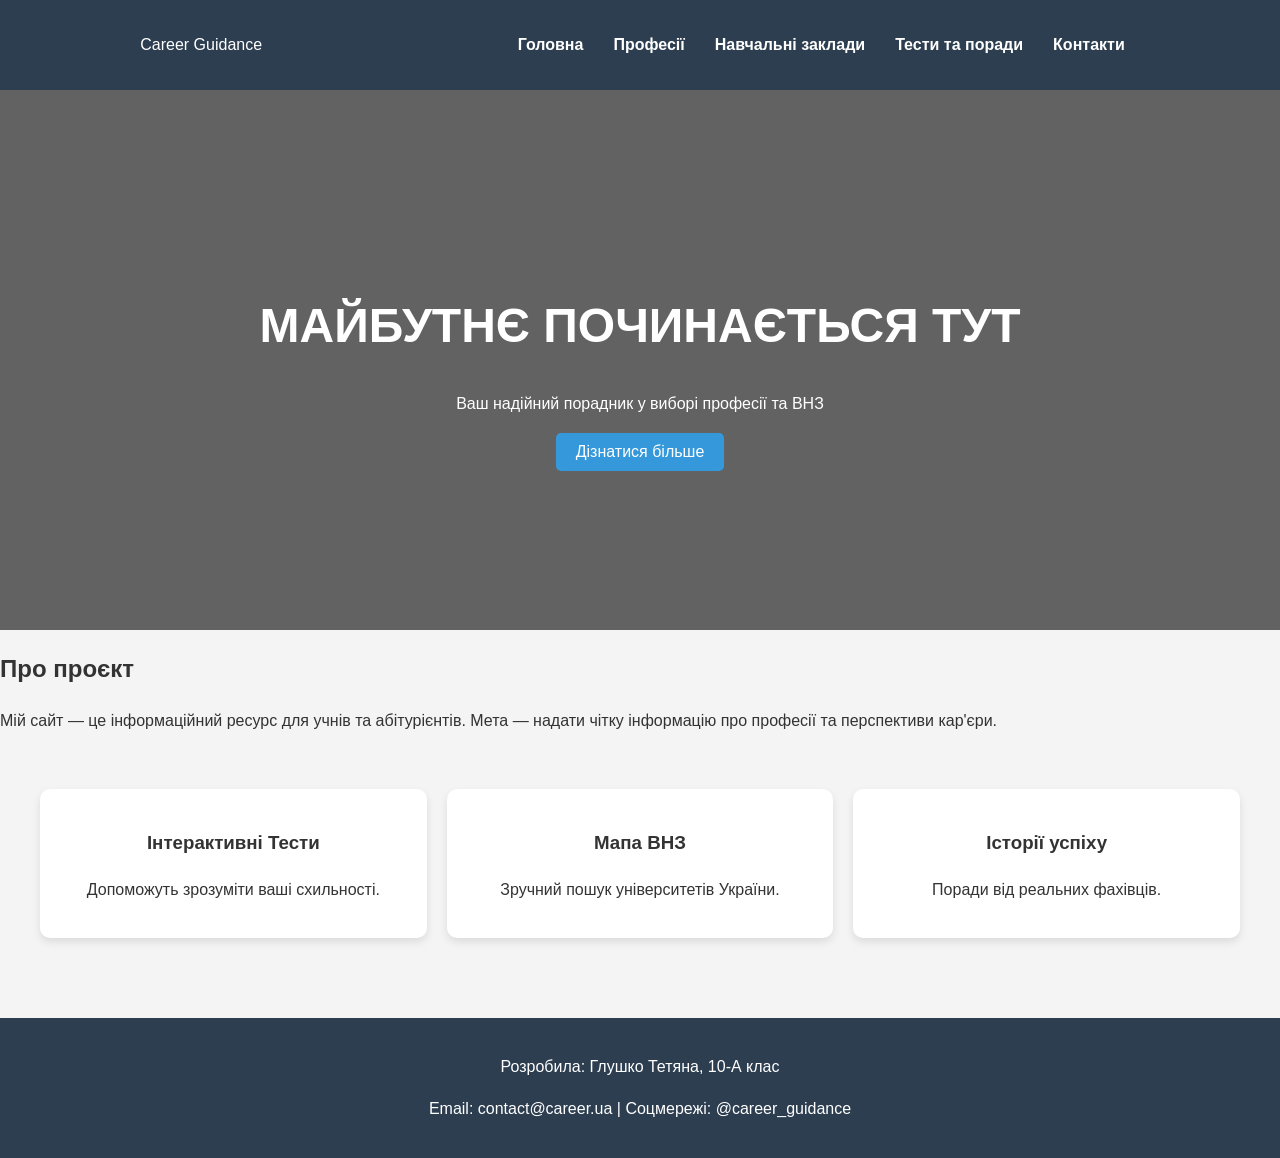
==== index.html @ 86cda065 "Add files via upload" ====
<!DOCTYPE html>
<html lang="uk">
<head>
    <meta charset="UTF-8">
    <meta name="viewport" content="width=device-width, initial-scale=1.0">
    <title>Career Guidance - Путівник світом професій</title>
    <link rel="stylesheet" href="style.css">
</head>
<body>
    <header>
        <nav>
    <div class="logo">Career Guidance</div>
    <ul>
        <li><a href="index.html">Головна</a></li>
        <li><a href="professions.html">Професії</a></li>
        <li><a href="universities.html">Навчальні заклади</a></li>
        <li><a href="tests.html">Тести та поради</a></li>
        <li><a href="#contacts">Контакти</a></li> 
    </ul>
</nav>
    </header>

    <main>
        <section class="hero">
            <h1>МАЙБУТНЄ ПОЧИНАЄТЬСЯ ТУТ</h1>
            <p>Ваш надійний порадник у виборі професії та ВНЗ</p>
            <button class="btn">Дізнатися більше</button>
        </section>

        <section id="about" class="info-section">
            <h2>Про проєкт</h2>
            <p>Мій сайт — це інформаційний ресурс для учнів та абітурієнтів. Мета — надати чітку інформацію про професії та перспективи кар'єри.</p>
        </section>

        <section class="features">
            <div class="card">
                <h3>Інтерактивні Тести</h3>
                <p>Допоможуть зрозуміти ваші схильності.</p>
            </div>
            <div class="card">
                <h3>Мапа ВНЗ</h3>
                <p>Зручний пошук університетів України.</p>
            </div>
            <div class="card">
                <h3>Історії успіху</h3>
                <p>Поради від реальних фахівців.</p>
            </div>
        </section>
    </main>

    <footer id="contacts">
        <p>Розробила: Глушко Тетяна, 10-А клас</p>
        <p>Email: contact@career.ua | Соцмережі: @career_guidance</p>
    </footer>
</body>
</html>
---- style.css ----
body {
    font-family: 'Segoe UI', Tahoma, Geneva, Verdana, sans-serif;
    margin: 0;
    line-height: 1.6;
    color: #333;
    background-color: #f4f4f4;
}

header {
    background: #2c3e50;
    color: #fff;
    padding: 1rem 0;
    position: sticky;
    top: 0;
    z-index: 1000;
}

nav {
    display: flex;
    justify-content: space-around;
    align-items: center;
    max-width: 1200px;
    margin: auto;
}

nav ul {
    display: flex;
    list-style: none;
}

nav ul li {
    margin: 0 15px;
}

nav ul li a {
    color: #fff;
    text-decoration: none;
    font-weight: bold;
    transition: 0.3s;
}

nav ul li a:hover {
    color: #3498db;
}

.hero {
    background: linear-gradient(rgba(0,0,0,0.6), rgba(0,0,0,0.6)), url('images/hero-bg.jpg') no-repeat center center/cover;
    height: 60vh;
    display: flex;
    flex-direction: column;
    justify-content: center;
    align-items: center;
    color: #fff;
    text-align: center;
}

.hero h1 {
    font-size: 3rem;
    margin-bottom: 10px;
}

.features {
    display: grid;
    grid-template-columns: repeat(auto-fit, minmax(250px, 1fr));
    gap: 20px;
    padding: 40px;
    max-width: 1200px;
    margin: auto;
}

.card {
    background: #fff;
    padding: 20px;
    border-radius: 10px;
    box-shadow: 0 4px 8px rgba(0,0,0,0.1);
    text-align: center;
    transition: transform 0.3s;
}

.card:hover {
    transform: translateY(-10px);
}

.btn {
    background: #3498db;
    color: white;
    padding: 10px 20px;
    border: none;
    border-radius: 5px;
    cursor: pointer;
    font-size: 1rem;
}

footer {
    background: #2c3e50;
    color: white;
    text-align: center;
    padding: 20px 0;
    margin-top: 40px;
}
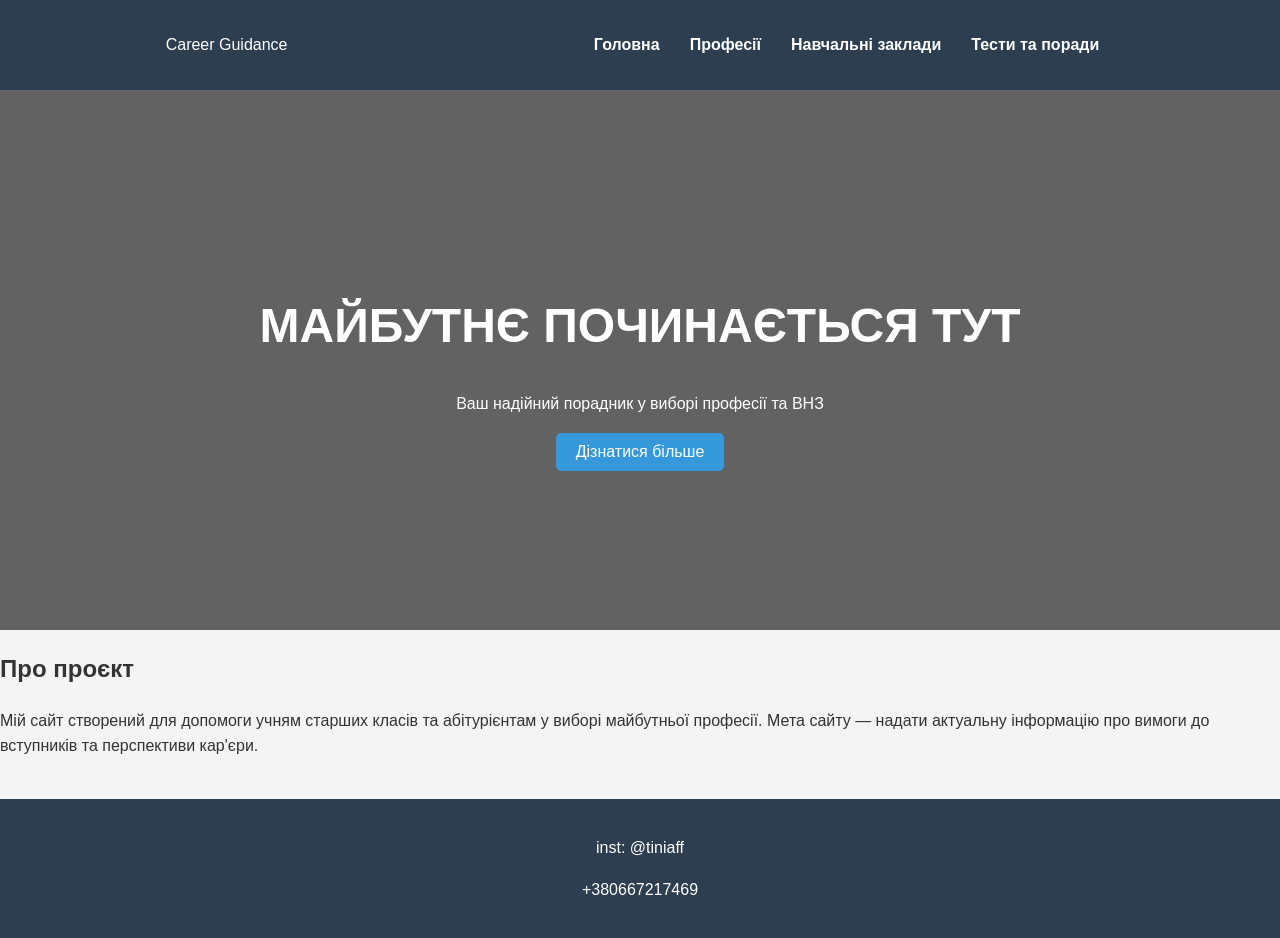
==== commit 7962326b: "Add files via upload" ====
--- a/index.html
+++ b/index.html
@@ -3,54 +3,38 @@
 <head>
     <meta charset="UTF-8">
     <meta name="viewport" content="width=device-width, initial-scale=1.0">
-    <title>Career Guidance - Путівник світом професій</title>
+    <title>Career Guidance - Головна</title>
     <link rel="stylesheet" href="style.css">
 </head>
 <body>
     <header>
         <nav>
-    <div class="logo">Career Guidance</div>
-    <ul>
-        <li><a href="index.html">Головна</a></li>
-        <li><a href="professions.html">Професії</a></li>
-        <li><a href="universities.html">Навчальні заклади</a></li>
-        <li><a href="tests.html">Тести та поради</a></li>
-        <li><a href="#contacts">Контакти</a></li> 
-    </ul>
-</nav>
+            <div class="logo">Career Guidance</div>
+            <ul>
+                <li><a href="index.html">Головна</a></li>
+                <li><a href="professions.html">Професії</a></li>
+                <li><a href="universities.html">Навчальні заклади</a></li>
+                <li><a href="tests.html">Тести та поради</a></li>
+            </ul>
+        </nav>
     </header>
 
     <main>
-        <section class="hero">
+        <section class="hero" style="background: linear-gradient(rgba(0,0,0,0.6), rgba(0,0,0,0.6)), url('images/hero-bg.jpg') no-repeat center center/cover;">
             <h1>МАЙБУТНЄ ПОЧИНАЄТЬСЯ ТУТ</h1>
             <p>Ваш надійний порадник у виборі професії та ВНЗ</p>
             <button class="btn">Дізнатися більше</button>
         </section>
 
-        <section id="about" class="info-section">
+        <section class="info-section">
             <h2>Про проєкт</h2>
-            <p>Мій сайт — це інформаційний ресурс для учнів та абітурієнтів. Мета — надати чітку інформацію про професії та перспективи кар'єри.</p>
-        </section>
-
-        <section class="features">
-            <div class="card">
-                <h3>Інтерактивні Тести</h3>
-                <p>Допоможуть зрозуміти ваші схильності.</p>
-            </div>
-            <div class="card">
-                <h3>Мапа ВНЗ</h3>
-                <p>Зручний пошук університетів України.</p>
-            </div>
-            <div class="card">
-                <h3>Історії успіху</h3>
-                <p>Поради від реальних фахівців.</p>
-            </div>
+            <p>Мій сайт створений для допомоги учням старших класів та абітурієнтам у виборі майбутньої професії. Мета сайту — надати актуальну інформацію про вимоги до вступників та перспективи кар'єри.</p>
         </section>
     </main>
 
-    <footer id="contacts">
-        <p>Розробила: Глушко Тетяна, 10-А клас</p>
-        <p>Email: contact@career.ua | Соцмережі: @career_guidance</p>
+    <footer>
+        <p>inst: @tiniaff</p>
+        <p>+380667217469</p>
     </footer>
 </body>
 </html>
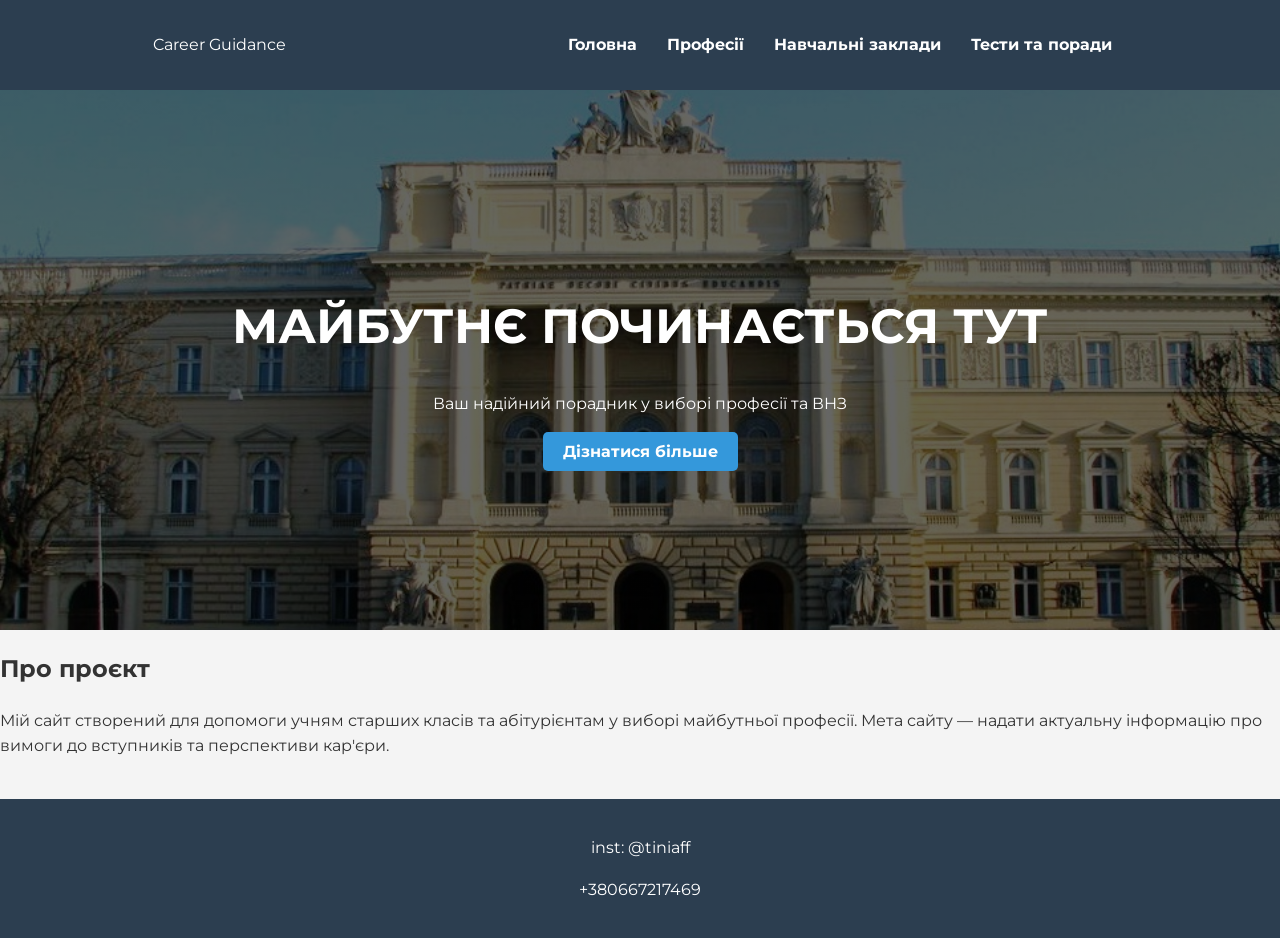
==== commit a9d129f9: "Add files via upload" ====
--- a/index.html
+++ b/index.html
@@ -4,6 +4,7 @@
     <meta charset="UTF-8">
     <meta name="viewport" content="width=device-width, initial-scale=1.0">
     <title>Career Guidance - Головна</title>
+    <link href="https://fonts.googleapis.com/css2?family=Montserrat:wght@400;700&display=swap" rel="stylesheet">
     <link rel="stylesheet" href="style.css">
 </head>
 <body>
--- a/style.css
+++ b/style.css
@@ -1,5 +1,6 @@
 body {
-    font-family: 'Segoe UI', Tahoma, Geneva, Verdana, sans-serif;
+    /* Підключаємо Montserrat. Якщо його не буде, браузер вибере Arial */
+    font-family: 'Montserrat', sans-serif; 
     margin: 0;
     line-height: 1.6;
     color: #333;
@@ -44,7 +45,7 @@
 }
 
 .hero {
-    background: linear-gradient(rgba(0,0,0,0.6), rgba(0,0,0,0.6)), url('images/hero-bg.jpg') no-repeat center center/cover;
+    background: linear-gradient(rgba(0,0,0,0.6), rgba(0,0,0,0.6)), url('./images/hero-bg.jpg') no-repeat center center/cover;
     height: 60vh;
     display: flex;
     flex-direction: column;
@@ -57,6 +58,7 @@
 .hero h1 {
     font-size: 3rem;
     margin-bottom: 10px;
+    font-weight: 700; /* Робимо заголовок жирнішим */
 }
 
 .features {
@@ -82,6 +84,7 @@
 }
 
 .btn {
+    font-family: 'Montserrat', sans-serif; /* Додаємо шрифт і для кнопки */
     background: #3498db;
     color: white;
     padding: 10px 20px;
@@ -89,6 +92,7 @@
     border-radius: 5px;
     cursor: pointer;
     font-size: 1rem;
+    font-weight: bold;
 }
 
 footer {
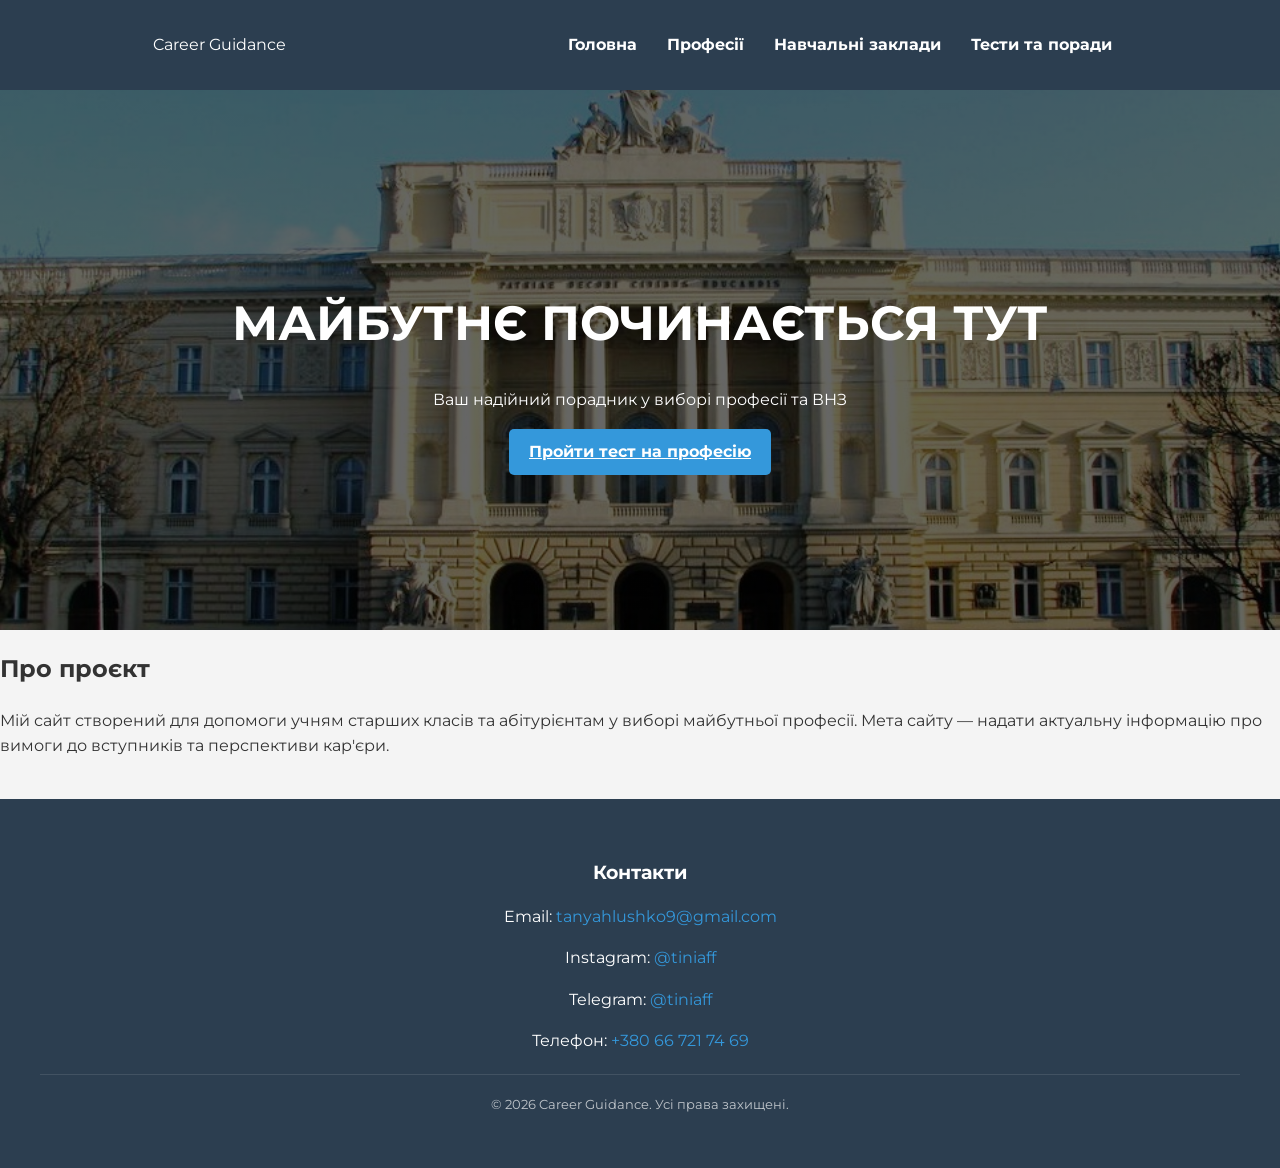
==== commit 2d5df2d2: "Add files via upload" ====
--- a/index.html
+++ b/index.html
@@ -21,11 +21,11 @@
     </header>
 
     <main>
-        <section class="hero" style="background: linear-gradient(rgba(0,0,0,0.6), rgba(0,0,0,0.6)), url('images/hero-bg.jpg') no-repeat center center/cover;">
-            <h1>МАЙБУТНЄ ПОЧИНАЄТЬСЯ ТУТ</h1>
-            <p>Ваш надійний порадник у виборі професії та ВНЗ</p>
-            <button class="btn">Дізнатися більше</button>
-        </section>
+       <section class="hero" style="background: linear-gradient(rgba(0,0,0,0.6), rgba(0,0,0,0.6)), url('./images/hero-bg.jpg') no-repeat center center/cover;">
+    <h1>МАЙБУТНЄ ПОЧИНАЄТЬСЯ ТУТ</h1>
+    <p>Ваш надійний порадник у виборі професії та ВНЗ</p>
+    <a href="tests.html" class="btn">Пройти тест на професію</a>
+</section>
 
         <section class="info-section">
             <h2>Про проєкт</h2>
@@ -33,9 +33,19 @@
         </section>
     </main>
 
-    <footer>
-        <p>inst: @tiniaff</p>
-        <p>+380667217469</p>
+   <footer id="contacts">
+        <div style="max-width: 1200px; margin: auto; padding: 20px;">
+            <h3>Контакти</h3>
+            <p>Email: <a href="mailto:tanyahlushko9@gmail.com" style="color: #3498db;">tanyahlushko9@gmail.com</a></p>
+            <p>Instagram: <a href="https://instagram.com/tiniaff" target="_blank" style="color: #3498db;">@tiniaff</a></p>
+            <p>Telegram: <a href="https://t.me/tiniaff" target="_blank" style="color: #3498db;">@tiniaff</a></p>
+            <p>Телефон: <a href="tel:+380667217469" style="color: #3498db;">+380 66 721 74 69</a></p>
+            
+            <hr style="border: 0; border-top: 1px solid rgba(255,255,255,0.1); margin: 20px 0;">
+            
+            <p style="font-size: 0.8rem; opacity: 0.7;">&copy; 2026 Career Guidance. Усі права захищені.</p>
+        </div>
     </footer>
+
 </body>
 </html>
--- a/style.css
+++ b/style.css
@@ -1,5 +1,4 @@
 body {
-    /* Підключаємо Montserrat. Якщо його не буде, браузер вибере Arial */
     font-family: 'Montserrat', sans-serif; 
     margin: 0;
     line-height: 1.6;
@@ -58,7 +57,7 @@
 .hero h1 {
     font-size: 3rem;
     margin-bottom: 10px;
-    font-weight: 700; /* Робимо заголовок жирнішим */
+    font-weight: 700; 
 }
 
 .features {
@@ -84,7 +83,7 @@
 }
 
 .btn {
-    font-family: 'Montserrat', sans-serif; /* Додаємо шрифт і для кнопки */
+    font-family: 'Montserrat', sans-serif; 
     background: #3498db;
     color: white;
     padding: 10px 20px;
@@ -101,4 +100,17 @@
     text-align: center;
     padding: 20px 0;
     margin-top: 40px;
+}
+footer a {
+    text-decoration: none;
+    transition: 0.3s;
+}
+
+footer a:hover {
+    text-decoration: underline;
+}
+
+footer h3 {
+    margin-bottom: 15px;
+    font-weight: 700;
 }
